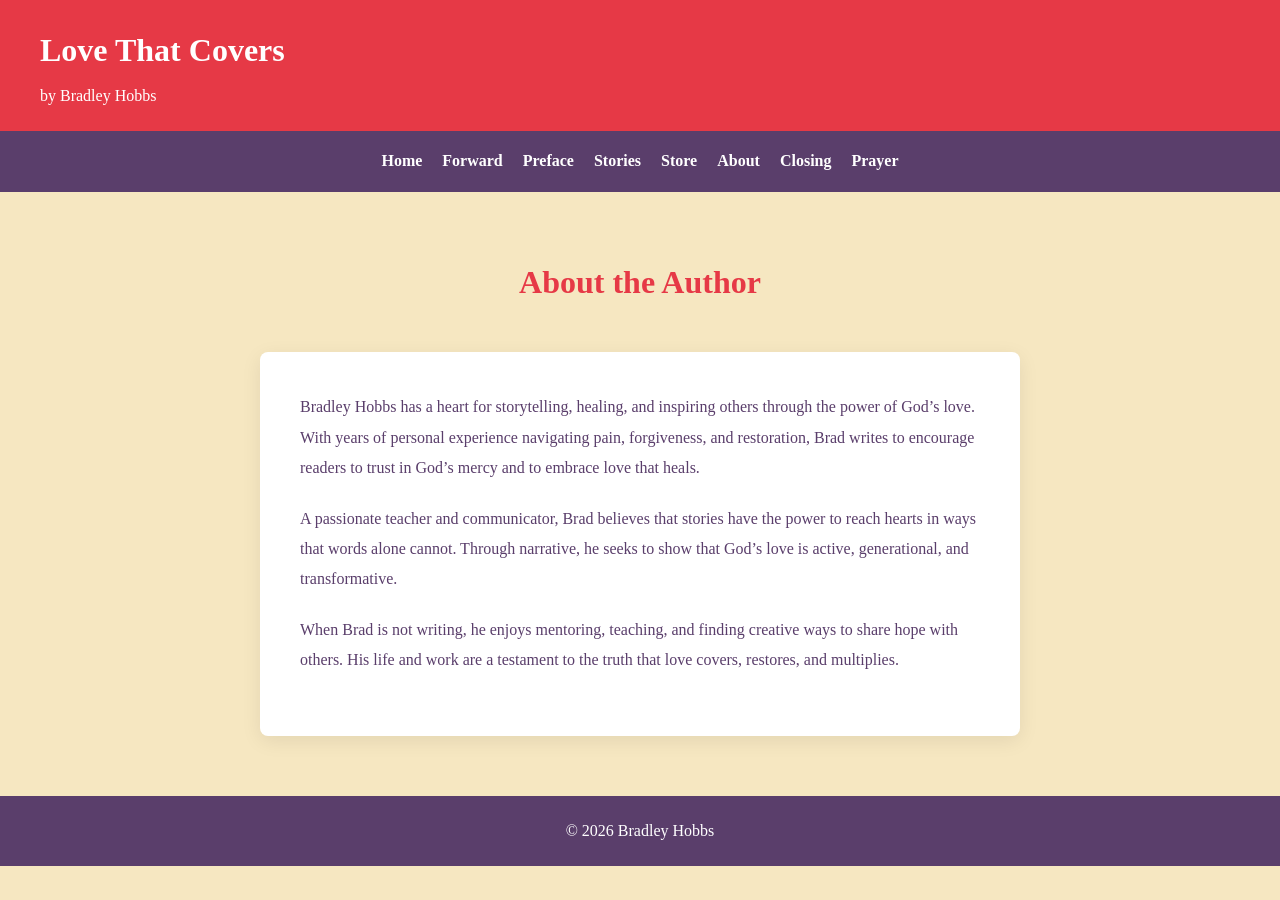
==== about.html @ a42f608d "Update about.html" ====
<!DOCTYPE html>
<html lang="en">
<head>
<meta charset="UTF-8">
<meta name="viewport" content="width=device-width, initial-scale=1.0">

<title>About the Author | Love That Covers</title>

<style>

:root {
  --cream: #f6e7c1;
  --red: #e63946;
  --purple: #5a3e6b;
  --yellow: #f4c542;
  --green: #6a994e;
}

/* RESET */
* {
  margin: 0;
  padding: 0;
  box-sizing: border-box;
}

/* BODY */
body {
  font-family: Georgia, serif;
  background: var(--cream);
  color: var(--purple);
  line-height: 1.9;
}

/* HEADER */
.site-header {
  background: var(--red);
  color: white;
  padding: 20px 40px;
  display: flex;
  justify-content: space-between;
  align-items: center;
}

/* MENU ICON */
.menu-toggle {
  font-size: 28px;
  cursor: pointer;
  display: none;
}

/* NAV */
.site-nav {
  background: var(--purple);
  display: flex;
  justify-content: center;
  gap: 20px;
  padding: 15px;
}

.site-nav a {
  color: white;
  text-decoration: none;
  font-weight: bold;
}

.site-nav a:hover {
  color: var(--yellow);
}

/* CONTENT */
.container {
  max-width: 800px;
  margin: 60px auto;
  padding: 0 20px;
}

.page-title {
  text-align: center;
  margin-bottom: 40px;
  color: var(--red);
  font-size: 2rem;
}

/* CARD */
.card {
  background: white;
  padding: 40px;
  border-radius: 8px;
  box-shadow: 0 5px 20px rgba(0,0,0,0.08);
}

.card p {
  margin-bottom: 20px;
}

/* FOOTER */
footer {
  background: var(--purple);
  color: white;
  text-align: center;
  padding: 20px;
  margin-top: 60px;
}

/* MOBILE NAV */
@media (max-width: 768px) {

  .menu-toggle {
    display: block;
  }

  .site-nav {
    position: fixed;
    top: 0;
    right: -260px;
    width: 260px;
    height: 100%;
    flex-direction: column;
    background: var(--purple);
    padding-top: 80px;
    transition: right 0.3s ease;
    z-index: 1000;
  }

  .site-nav a {
    padding: 15px 20px;
    border-bottom: 1px solid rgba(255,255,255,0.2);
  }

  .site-nav.active {
    right: 0;
  }
}

</style>
</head>

<body>

<header class="site-header">
  <div>
    <h1>Love That Covers</h1>
    <p>by Bradley Hobbs</p>
  </div>

  <div class="menu-toggle" onclick="toggleMenu()">☰</div>
</header>

<nav class="site-nav" id="mobileNav">
  <a href="index.html">Home</a>
  <a href="forward.html">Forward</a>
  <a href="preface.html">Preface</a>
  <a href="stories.html">Stories</a>
  <a href="store.html">Store</a>
  <a href="about.html">About</a>
  <a href="closing.html">Closing</a>
  <a href="prayer.html">Prayer</a>
</nav>

<div class="container">

  <h2 class="page-title">About the Author</h2>

  <div class="card">

    <p>
      Bradley Hobbs has a heart for storytelling, healing, and inspiring others through the power of God’s love. With years of personal experience navigating pain, forgiveness, and restoration, Brad writes to encourage readers to trust in God’s mercy and to embrace love that heals.
    </p>

    <p>
      A passionate teacher and communicator, Brad believes that stories have the power to reach hearts in ways that words alone cannot. Through narrative, he seeks to show that God’s love is active, generational, and transformative.
    </p>

    <p>
      When Brad is not writing, he enjoys mentoring, teaching, and finding creative ways to share hope with others. His life and work are a testament to the truth that love covers, restores, and multiplies.
    </p>

  </div>

</div>

<footer>
  <p>© 2026 Bradley Hobbs</p>
</footer>

<script>
function toggleMenu() {
  document.getElementById("mobileNav").classList.toggle("active");
}
</script>

</body>
</html>
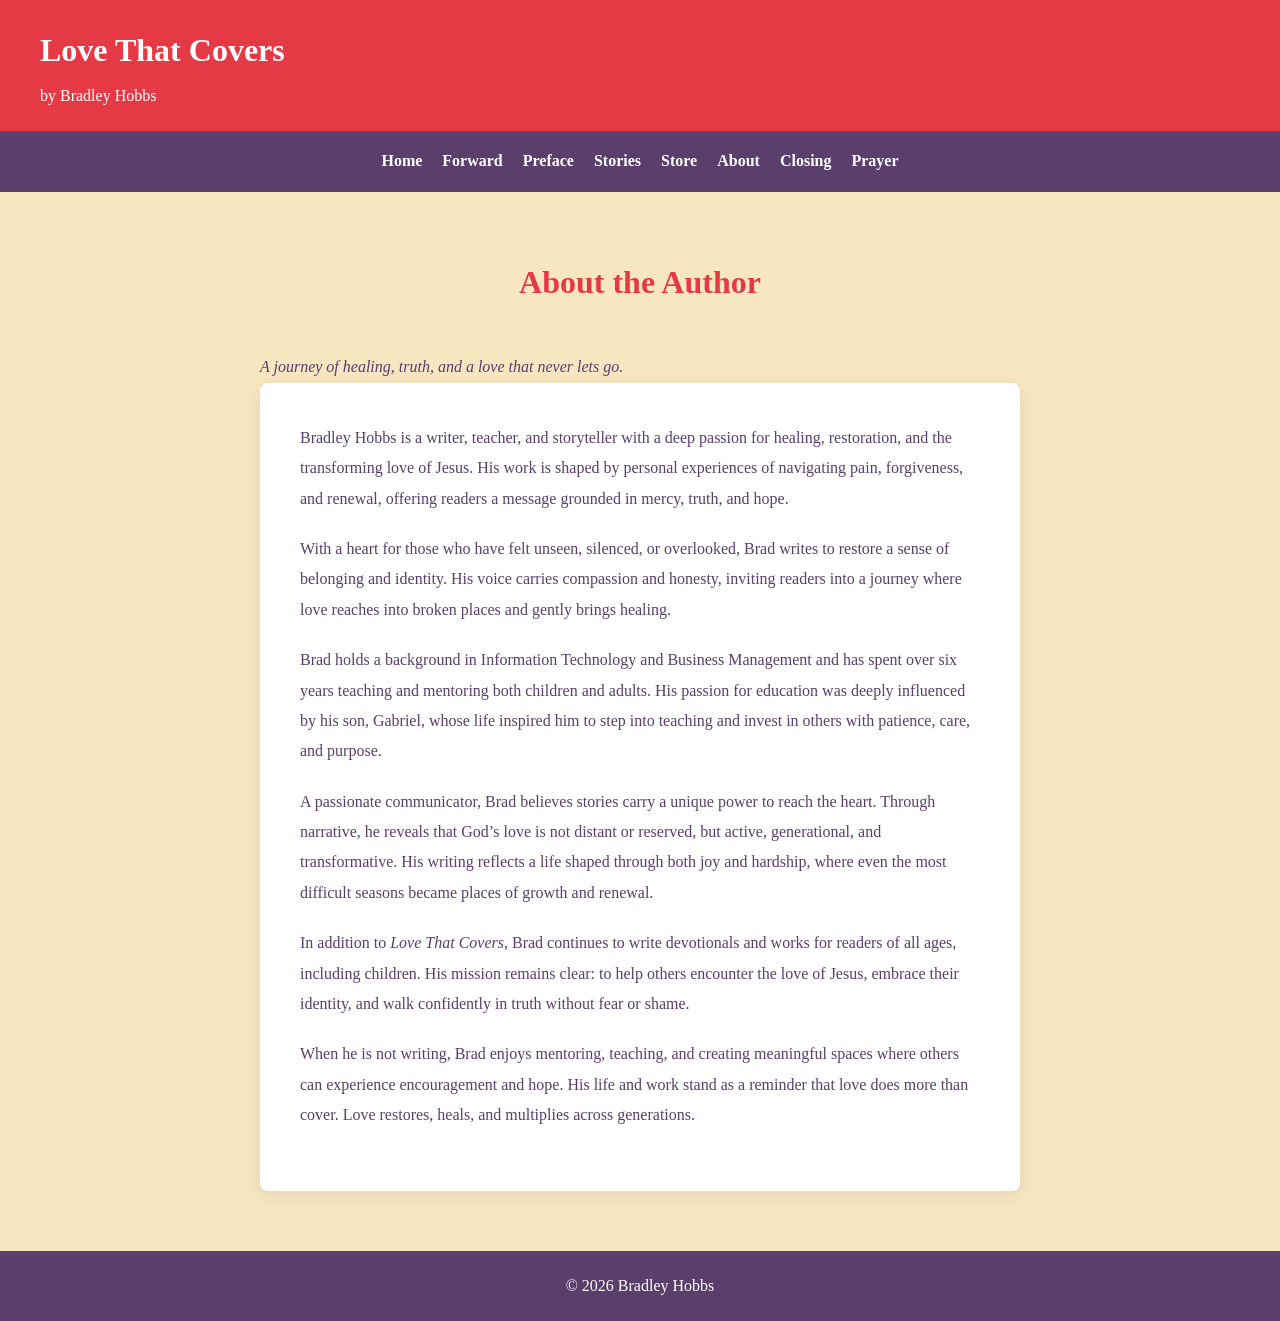
==== commit 1fc82a6e: "Update about.html" ====
--- a/about.html
+++ b/about.html
@@ -160,20 +160,36 @@
 <div class="container">
 
   <h2 class="page-title">About the Author</h2>
+  
+  <p style="font-style: italic; color: var(--text-muted);">
+A journey of healing, truth, and a love that never lets go.
+</p>
 
   <div class="card">
 
-    <p>
-      Bradley Hobbs has a heart for storytelling, healing, and inspiring others through the power of God’s love. With years of personal experience navigating pain, forgiveness, and restoration, Brad writes to encourage readers to trust in God’s mercy and to embrace love that heals.
-    </p>
-
-    <p>
-      A passionate teacher and communicator, Brad believes that stories have the power to reach hearts in ways that words alone cannot. Through narrative, he seeks to show that God’s love is active, generational, and transformative.
-    </p>
-
-    <p>
-      When Brad is not writing, he enjoys mentoring, teaching, and finding creative ways to share hope with others. His life and work are a testament to the truth that love covers, restores, and multiplies.
-    </p>
+  <p>
+  Bradley Hobbs is a writer, teacher, and storyteller with a deep passion for healing, restoration, and the transforming love of Jesus. His work is shaped by personal experiences of navigating pain, forgiveness, and renewal, offering readers a message grounded in mercy, truth, and hope.
+</p>
+
+<p>
+  With a heart for those who have felt unseen, silenced, or overlooked, Brad writes to restore a sense of belonging and identity. His voice carries compassion and honesty, inviting readers into a journey where love reaches into broken places and gently brings healing.
+</p>
+
+<p>
+  Brad holds a background in Information Technology and Business Management and has spent over six years teaching and mentoring both children and adults. His passion for education was deeply influenced by his son, Gabriel, whose life inspired him to step into teaching and invest in others with patience, care, and purpose.
+</p>
+
+<p>
+  A passionate communicator, Brad believes stories carry a unique power to reach the heart. Through narrative, he reveals that God’s love is not distant or reserved, but active, generational, and transformative. His writing reflects a life shaped through both joy and hardship, where even the most difficult seasons became places of growth and renewal.
+</p>
+
+<p>
+  In addition to <em>Love That Covers</em>, Brad continues to write devotionals and works for readers of all ages, including children. His mission remains clear: to help others encounter the love of Jesus, embrace their identity, and walk confidently in truth without fear or shame.
+</p>
+
+<p>
+  When he is not writing, Brad enjoys mentoring, teaching, and creating meaningful spaces where others can experience encouragement and hope. His life and work stand as a reminder that love does more than cover. Love restores, heals, and multiplies across generations.
+</p>
 
   </div>
 
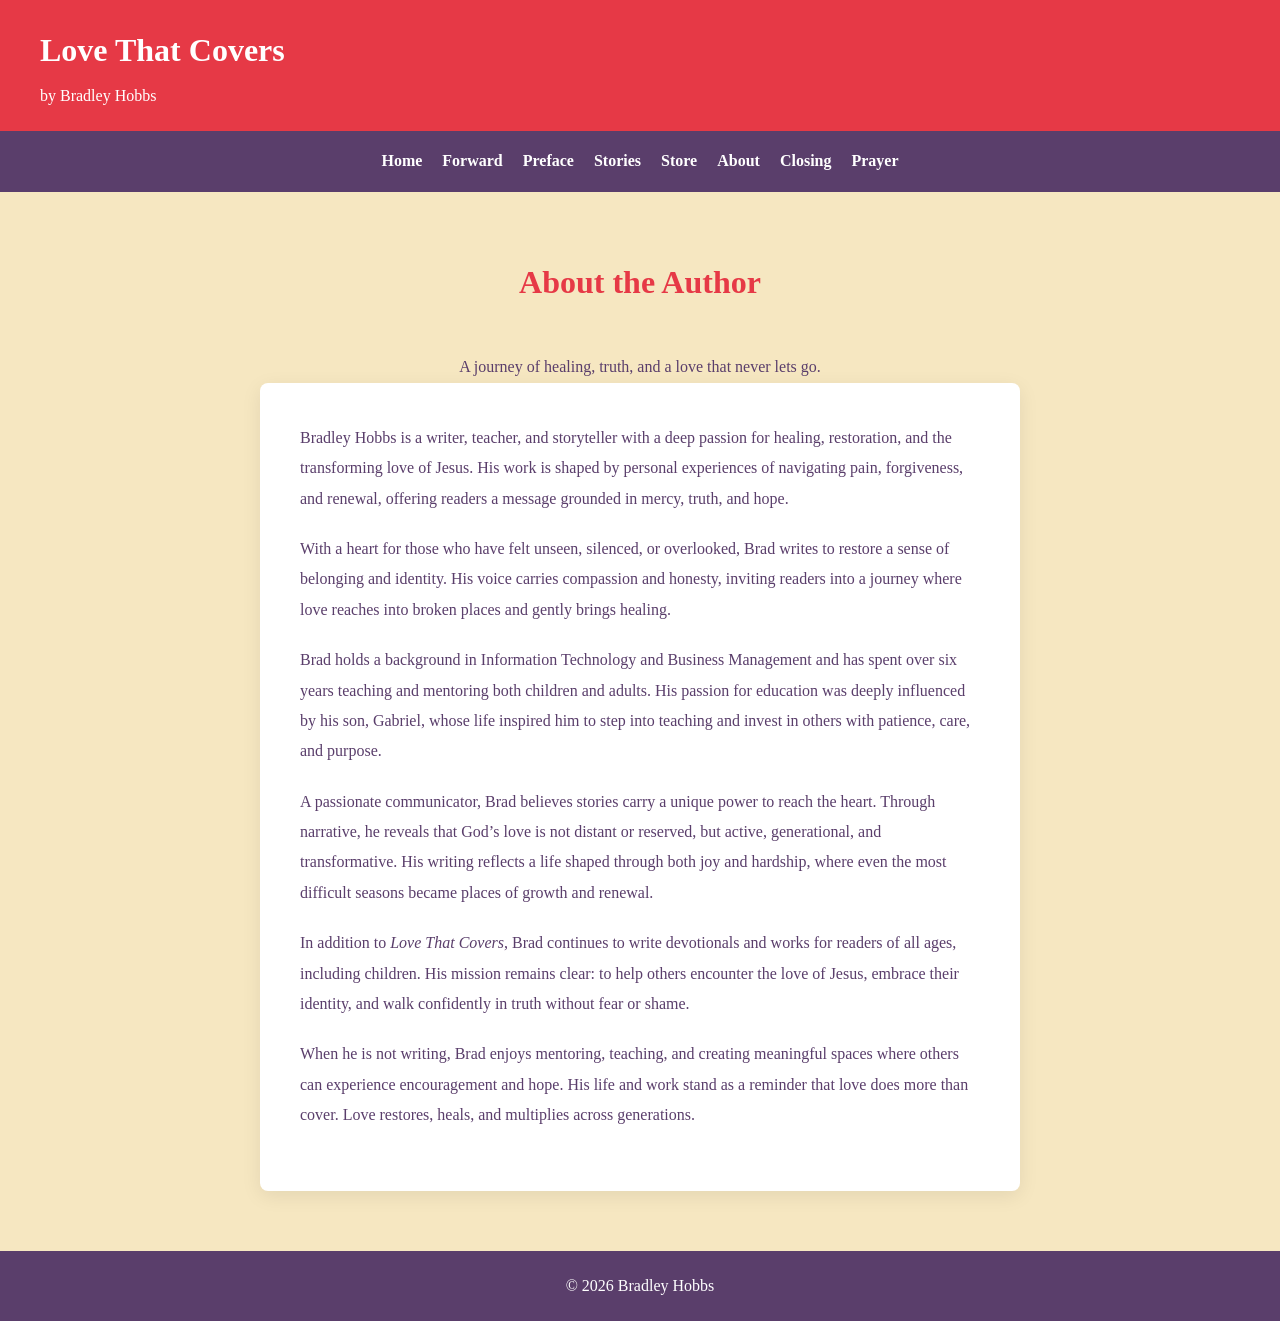
==== commit 02e9388e: "Update about.html" ====
--- a/about.html
+++ b/about.html
@@ -162,8 +162,8 @@
   <h2 class="page-title">About the Author</h2>
   
   <p style="font-style: italic; color: var(--text-muted);">
-A journey of healing, truth, and a love that never lets go.
-</p>
+<center>A journey of healing, truth, and a love that never lets go.
+</p></center>
 
   <div class="card">
 
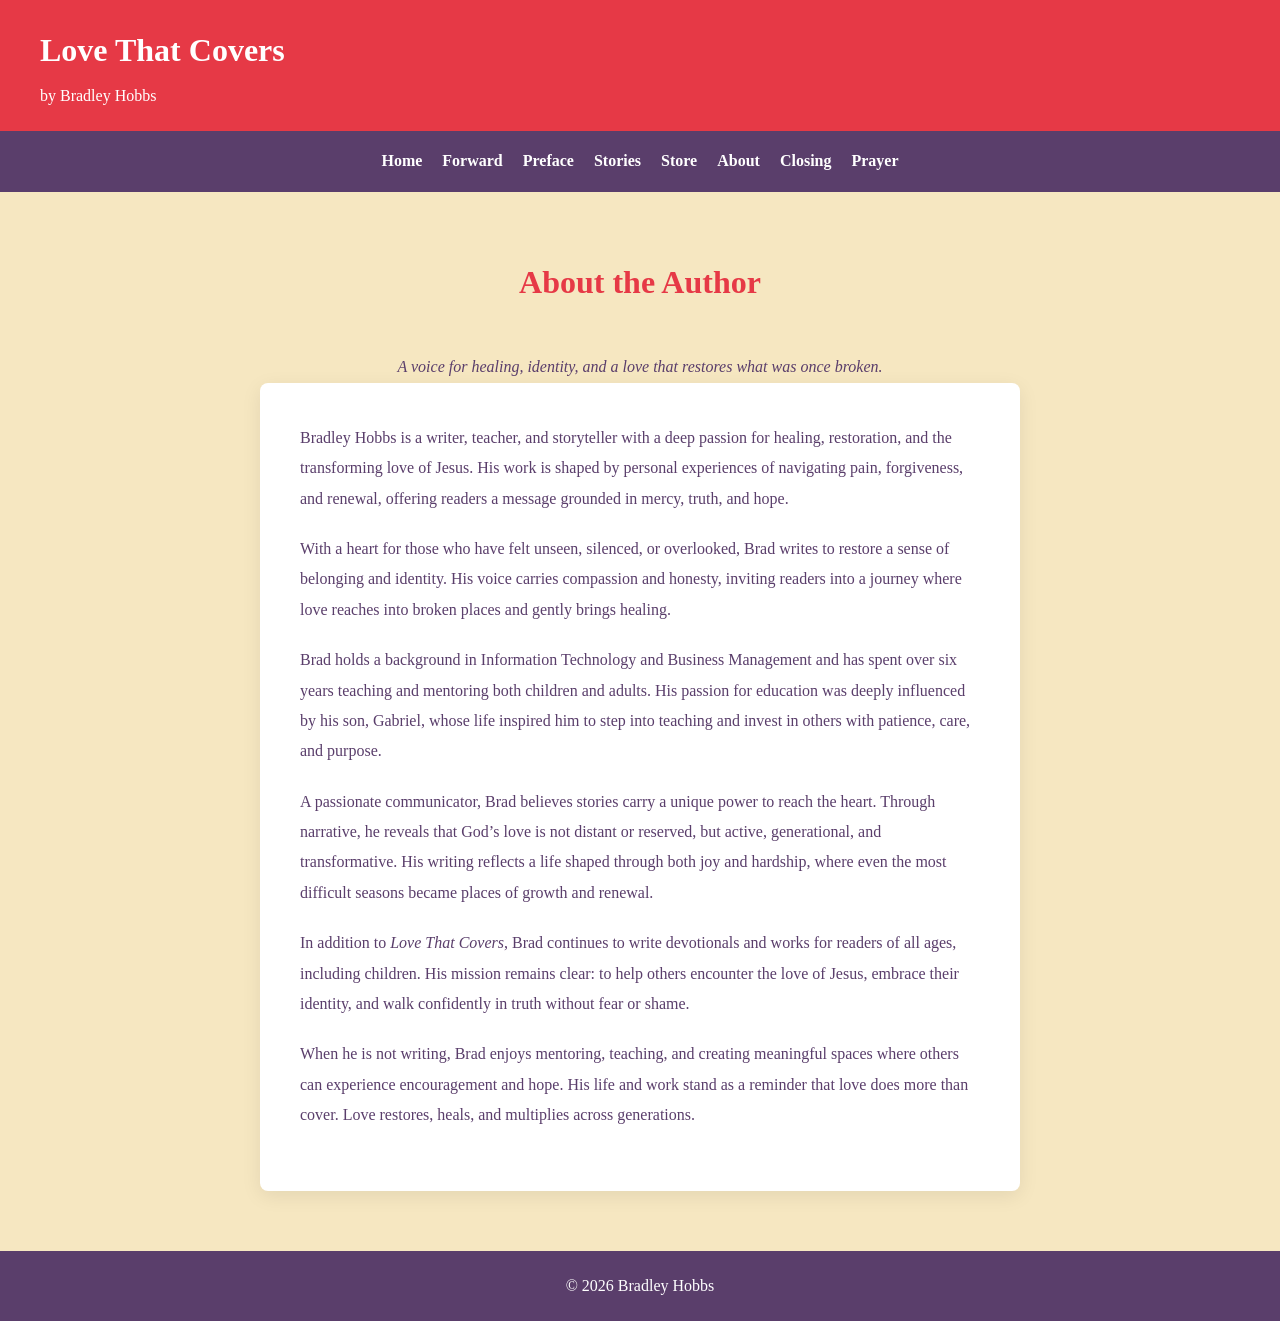
==== commit 2811b115: "Update about.html" ====
--- a/about.html
+++ b/about.html
@@ -161,8 +161,8 @@
 
   <h2 class="page-title">About the Author</h2>
   
-  <p style="font-style: italic; color: var(--text-muted);">
-<center>A journey of healing, truth, and a love that never lets go.
+<center><p style="font-style: italic; color: var(--text-muted);">
+A voice for healing, identity, and a love that restores what was once broken.
 </p></center>
 
   <div class="card">
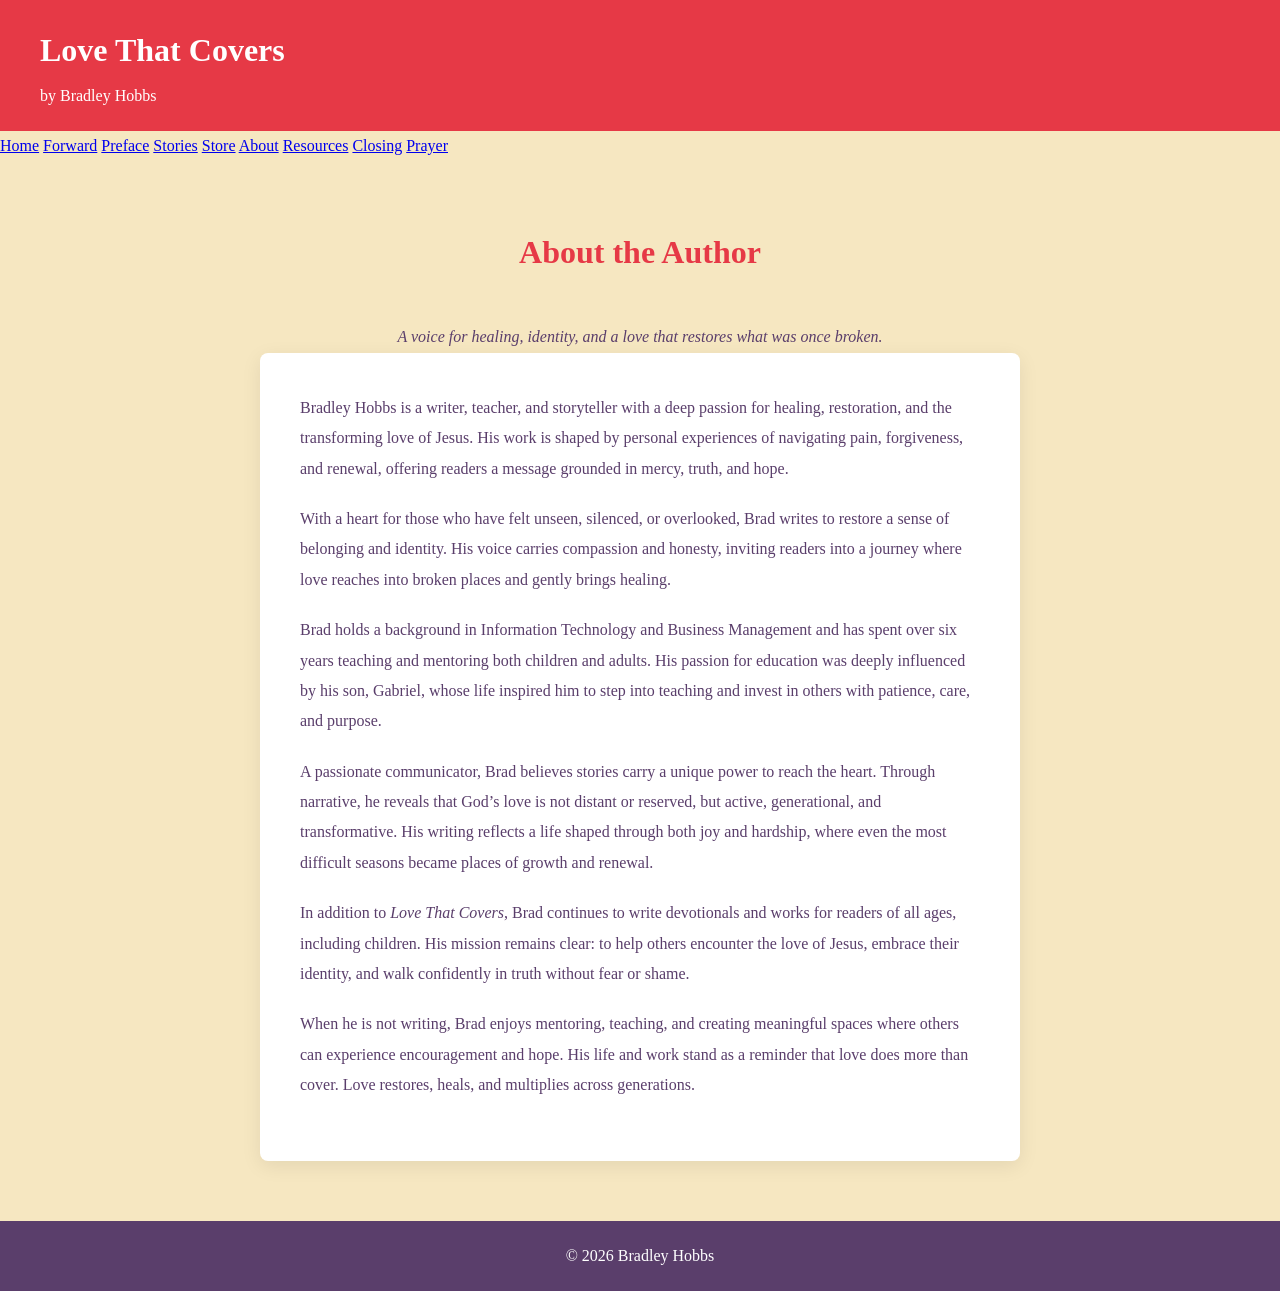
==== commit e2487cf5: "Update about.html" ====
--- a/about.html
+++ b/about.html
@@ -146,13 +146,14 @@
   <div class="menu-toggle" onclick="toggleMenu()">☰</div>
 </header>
 
-<nav class="site-nav" id="mobileNav">
+<nav id="mobileNav">
   <a href="index.html">Home</a>
   <a href="forward.html">Forward</a>
   <a href="preface.html">Preface</a>
   <a href="stories.html">Stories</a>
   <a href="store.html">Store</a>
   <a href="about.html">About</a>
+  <a href="resources.html">Resources</a> <!-- NEW -->
   <a href="closing.html">Closing</a>
   <a href="prayer.html">Prayer</a>
 </nav>
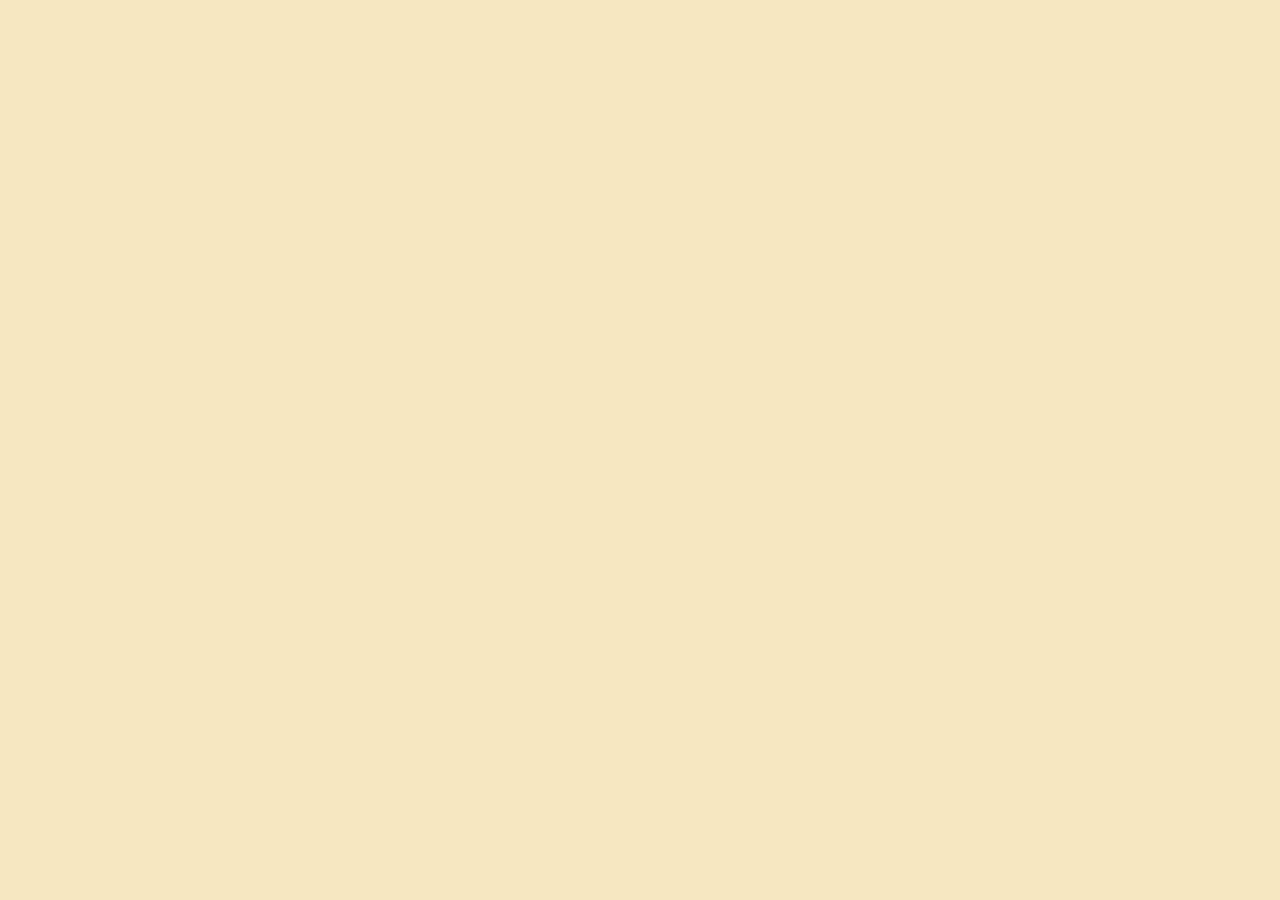
==== commit 2000255b: "Update about.html" ====
--- a/about.html
+++ b/about.html
@@ -32,7 +32,7 @@
 }
 
 /* HEADER */
-.site-header {
+header {
   background: var(--red);
   color: white;
   padding: 20px 40px;
@@ -48,58 +48,23 @@
   display: none;
 }
 
-/* NAV */
-.site-nav {
+/* NAV DESKTOP */
+nav {
   background: var(--purple);
   display: flex;
   justify-content: center;
-  gap: 20px;
+  gap: 30px;
   padding: 15px;
 }
 
-.site-nav a {
+nav a {
   color: white;
   text-decoration: none;
   font-weight: bold;
 }
 
-.site-nav a:hover {
+nav a:hover {
   color: var(--yellow);
-}
-
-/* CONTENT */
-.container {
-  max-width: 800px;
-  margin: 60px auto;
-  padding: 0 20px;
-}
-
-.page-title {
-  text-align: center;
-  margin-bottom: 40px;
-  color: var(--red);
-  font-size: 2rem;
-}
-
-/* CARD */
-.card {
-  background: white;
-  padding: 40px;
-  border-radius: 8px;
-  box-shadow: 0 5px 20px rgba(0,0,0,0.08);
-}
-
-.card p {
-  margin-bottom: 20px;
-}
-
-/* FOOTER */
-footer {
-  background: var(--purple);
-  color: white;
-  text-align: center;
-  padding: 20px;
-  margin-top: 60px;
 }
 
 /* MOBILE NAV */
@@ -109,7 +74,7 @@
     display: block;
   }
 
-  .site-nav {
+  nav {
     position: fixed;
     top: 0;
     right: -260px;
@@ -122,17 +87,52 @@
     z-index: 1000;
   }
 
-  .site-nav a {
+  nav a {
     padding: 15px 20px;
     border-bottom: 1px solid rgba(255,255,255,0.2);
   }
 
-  .site-nav.active {
+  nav.active {
     right: 0;
   }
 }
 
-</style>
+/* CONTENT */
+.container {
+  max-width: 800px;
+  margin: 60px auto;
+  padding: 0 20px;
+}
+
+.page-title {
+  text-align: center;
+  margin-bottom: 40px;
+  color: var(--red);
+  font-size: 2rem;
+}
+
+/* CARD */
+.card {
+  background: white;
+  padding: 40px;
+  border-radius: 8px;
+  box-shadow: 0 5px 20px rgba(0,0,0,0.08);
+}
+
+.card p {
+  margin-bottom: 20px;
+}
+
+/* FOOTER */
+footer {
+  background: var(--purple);
+  color: white;
+  text-align: center;
+  padding: 20px;
+  margin-top: 60px;
+}
+
+
 </head>
 
 <body>
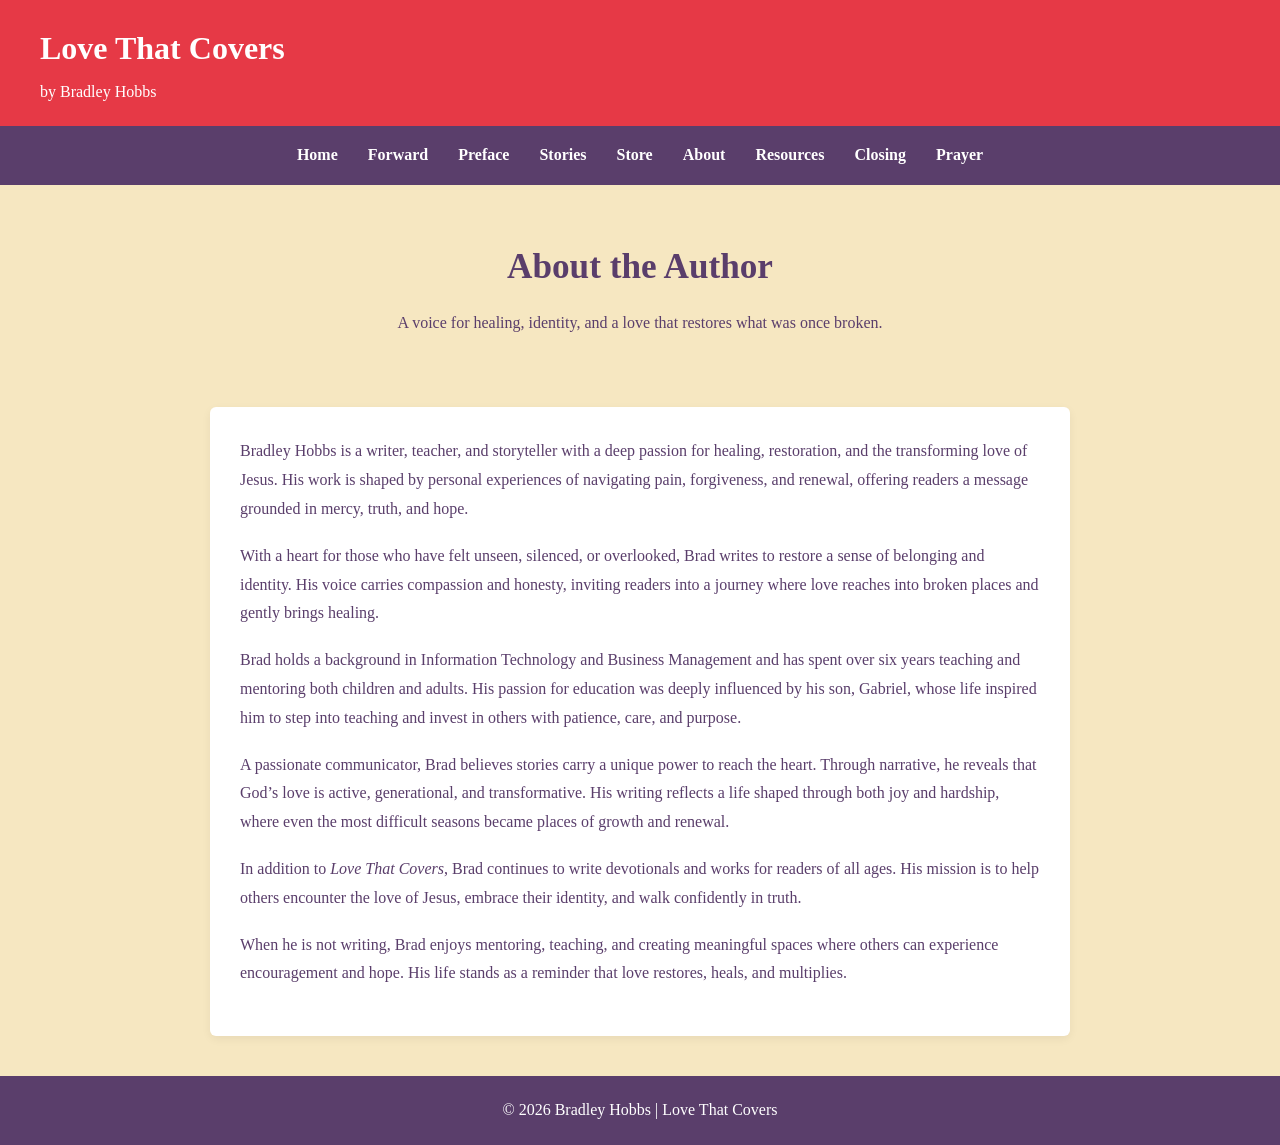
==== commit 37a10211: "Update about.html" ====
--- a/about.html
+++ b/about.html
@@ -8,27 +8,27 @@
 
 <style>
 
+/* SAME STYLE SYSTEM */
 :root {
   --cream: #f6e7c1;
   --red: #e63946;
   --purple: #5a3e6b;
   --yellow: #f4c542;
+  --blue: #4a90a4;
   --green: #6a994e;
 }
 
-/* RESET */
 * {
   margin: 0;
   padding: 0;
   box-sizing: border-box;
 }
 
-/* BODY */
 body {
   font-family: Georgia, serif;
   background: var(--cream);
   color: var(--purple);
-  line-height: 1.9;
+  line-height: 1.8;
 }
 
 /* HEADER */
@@ -41,14 +41,13 @@
   align-items: center;
 }
 
-/* MENU ICON */
 .menu-toggle {
   font-size: 28px;
   cursor: pointer;
   display: none;
 }
 
-/* NAV DESKTOP */
+/* NAV */
 nav {
   background: var(--purple);
   display: flex;
@@ -67,9 +66,52 @@
   color: var(--yellow);
 }
 
-/* MOBILE NAV */
+/* HERO */
+.hero {
+  text-align: center;
+  padding: 50px 20px 20px;
+}
+
+.hero h1 {
+  font-size: 2.2rem;
+}
+
+.hero p {
+  max-width: 600px;
+  margin: 10px auto;
+}
+
+/* CONTENT GRID STYLE MATCH */
+.card-grid {
+  max-width: 900px;
+  margin: 40px auto;
+  padding: 0 20px;
+}
+
+/* CARD */
+.resource-card {
+  background: white;
+  padding: 30px;
+  border-radius: 6px;
+  color: var(--purple);
+  box-shadow: 0 3px 10px rgba(0,0,0,0.06);
+}
+
+.resource-card p {
+  margin-bottom: 18px;
+}
+
+/* FOOTER */
+footer {
+  background: var(--purple);
+  color: white;
+  text-align: center;
+  padding: 20px;
+  margin-top: 40px;
+}
+
+/* MOBILE */
 @media (max-width: 768px) {
-
   .menu-toggle {
     display: block;
   }
@@ -84,12 +126,6 @@
     background: var(--purple);
     padding-top: 80px;
     transition: right 0.3s ease;
-    z-index: 1000;
-  }
-
-  nav a {
-    padding: 15px 20px;
-    border-bottom: 1px solid rgba(255,255,255,0.2);
   }
 
   nav.active {
@@ -97,47 +133,12 @@
   }
 }
 
-/* CONTENT */
-.container {
-  max-width: 800px;
-  margin: 60px auto;
-  padding: 0 20px;
-}
-
-.page-title {
-  text-align: center;
-  margin-bottom: 40px;
-  color: var(--red);
-  font-size: 2rem;
-}
-
-/* CARD */
-.card {
-  background: white;
-  padding: 40px;
-  border-radius: 8px;
-  box-shadow: 0 5px 20px rgba(0,0,0,0.08);
-}
-
-.card p {
-  margin-bottom: 20px;
-}
-
-/* FOOTER */
-footer {
-  background: var(--purple);
-  color: white;
-  text-align: center;
-  padding: 20px;
-  margin-top: 60px;
-}
-
-
+</style>
 </head>
 
 <body>
 
-<header class="site-header">
+<header>
   <div>
     <h1>Love That Covers</h1>
     <p>by Bradley Hobbs</p>
@@ -153,51 +154,54 @@
   <a href="stories.html">Stories</a>
   <a href="store.html">Store</a>
   <a href="about.html">About</a>
-  <a href="resources.html">Resources</a> <!-- NEW -->
+  <a href="resources.html">Resources</a>
   <a href="closing.html">Closing</a>
   <a href="prayer.html">Prayer</a>
 </nav>
 
-<div class="container">
-
-  <h2 class="page-title">About the Author</h2>
-  
-<center><p style="font-style: italic; color: var(--text-muted);">
-A voice for healing, identity, and a love that restores what was once broken.
-</p></center>
-
-  <div class="card">
-
+<!-- HERO -->
+<section class="hero">
+  <h1>About the Author</h1>
   <p>
-  Bradley Hobbs is a writer, teacher, and storyteller with a deep passion for healing, restoration, and the transforming love of Jesus. His work is shaped by personal experiences of navigating pain, forgiveness, and renewal, offering readers a message grounded in mercy, truth, and hope.
-</p>
-
-<p>
-  With a heart for those who have felt unseen, silenced, or overlooked, Brad writes to restore a sense of belonging and identity. His voice carries compassion and honesty, inviting readers into a journey where love reaches into broken places and gently brings healing.
-</p>
-
-<p>
-  Brad holds a background in Information Technology and Business Management and has spent over six years teaching and mentoring both children and adults. His passion for education was deeply influenced by his son, Gabriel, whose life inspired him to step into teaching and invest in others with patience, care, and purpose.
-</p>
-
-<p>
-  A passionate communicator, Brad believes stories carry a unique power to reach the heart. Through narrative, he reveals that God’s love is not distant or reserved, but active, generational, and transformative. His writing reflects a life shaped through both joy and hardship, where even the most difficult seasons became places of growth and renewal.
-</p>
-
-<p>
-  In addition to <em>Love That Covers</em>, Brad continues to write devotionals and works for readers of all ages, including children. His mission remains clear: to help others encounter the love of Jesus, embrace their identity, and walk confidently in truth without fear or shame.
-</p>
-
-<p>
-  When he is not writing, Brad enjoys mentoring, teaching, and creating meaningful spaces where others can experience encouragement and hope. His life and work stand as a reminder that love does more than cover. Love restores, heals, and multiplies across generations.
-</p>
+    A voice for healing, identity, and a love that restores what was once broken.
+  </p>
+</section>
+
+<!-- CONTENT -->
+<section class="card-grid">
+
+  <div class="resource-card">
+
+    <p>
+      Bradley Hobbs is a writer, teacher, and storyteller with a deep passion for healing, restoration, and the transforming love of Jesus. His work is shaped by personal experiences of navigating pain, forgiveness, and renewal, offering readers a message grounded in mercy, truth, and hope.
+    </p>
+
+    <p>
+      With a heart for those who have felt unseen, silenced, or overlooked, Brad writes to restore a sense of belonging and identity. His voice carries compassion and honesty, inviting readers into a journey where love reaches into broken places and gently brings healing.
+    </p>
+
+    <p>
+      Brad holds a background in Information Technology and Business Management and has spent over six years teaching and mentoring both children and adults. His passion for education was deeply influenced by his son, Gabriel, whose life inspired him to step into teaching and invest in others with patience, care, and purpose.
+    </p>
+
+    <p>
+      A passionate communicator, Brad believes stories carry a unique power to reach the heart. Through narrative, he reveals that God’s love is active, generational, and transformative. His writing reflects a life shaped through both joy and hardship, where even the most difficult seasons became places of growth and renewal.
+    </p>
+
+    <p>
+      In addition to <em>Love That Covers</em>, Brad continues to write devotionals and works for readers of all ages. His mission is to help others encounter the love of Jesus, embrace their identity, and walk confidently in truth.
+    </p>
+
+    <p>
+      When he is not writing, Brad enjoys mentoring, teaching, and creating meaningful spaces where others can experience encouragement and hope. His life stands as a reminder that love restores, heals, and multiplies.
+    </p>
 
   </div>
 
-</div>
+</section>
 
 <footer>
-  <p>© 2026 Bradley Hobbs</p>
+  <p>© 2026 Bradley Hobbs | Love That Covers</p>
 </footer>
 
 <script>
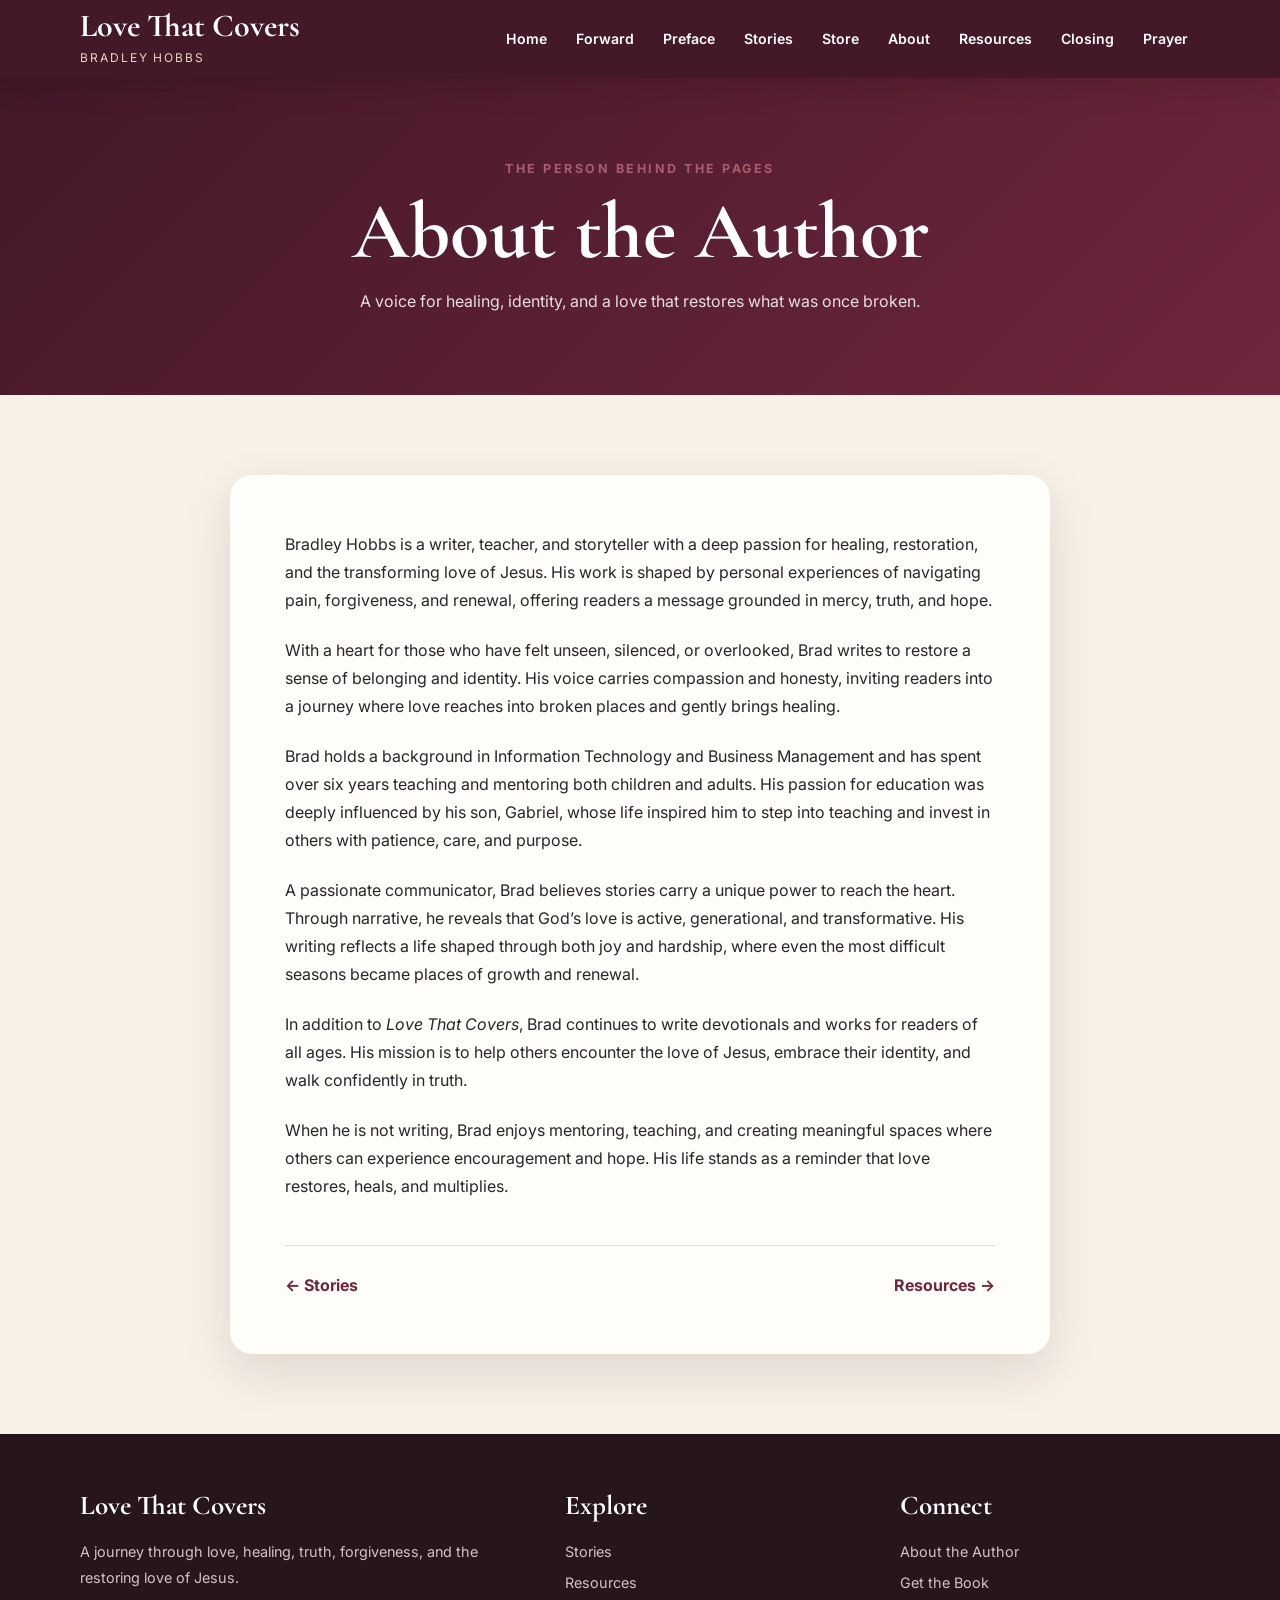
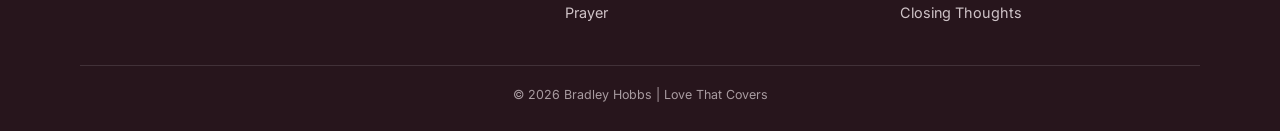
==== commit 9893167c: "Revamp About the Author page to match Love That Covers site design" ====
--- a/about.html
+++ b/about.html
@@ -3,212 +3,36 @@
 <head>
 <meta charset="UTF-8">
 <meta name="viewport" content="width=device-width, initial-scale=1.0">
-
 <title>About the Author | Love That Covers</title>
-
-<style>
-
-/* SAME STYLE SYSTEM */
-:root {
-  --cream: #f6e7c1;
-  --red: #e63946;
-  --purple: #5a3e6b;
-  --yellow: #f4c542;
-  --blue: #4a90a4;
-  --green: #6a994e;
-}
-
-* {
-  margin: 0;
-  padding: 0;
-  box-sizing: border-box;
-}
-
-body {
-  font-family: Georgia, serif;
-  background: var(--cream);
-  color: var(--purple);
-  line-height: 1.8;
-}
-
-/* HEADER */
-header {
-  background: var(--red);
-  color: white;
-  padding: 20px 40px;
-  display: flex;
-  justify-content: space-between;
-  align-items: center;
-}
-
-.menu-toggle {
-  font-size: 28px;
-  cursor: pointer;
-  display: none;
-}
-
-/* NAV */
-nav {
-  background: var(--purple);
-  display: flex;
-  justify-content: center;
-  gap: 30px;
-  padding: 15px;
-}
-
-nav a {
-  color: white;
-  text-decoration: none;
-  font-weight: bold;
-}
-
-nav a:hover {
-  color: var(--yellow);
-}
-
-/* HERO */
-.hero {
-  text-align: center;
-  padding: 50px 20px 20px;
-}
-
-.hero h1 {
-  font-size: 2.2rem;
-}
-
-.hero p {
-  max-width: 600px;
-  margin: 10px auto;
-}
-
-/* CONTENT GRID STYLE MATCH */
-.card-grid {
-  max-width: 900px;
-  margin: 40px auto;
-  padding: 0 20px;
-}
-
-/* CARD */
-.resource-card {
-  background: white;
-  padding: 30px;
-  border-radius: 6px;
-  color: var(--purple);
-  box-shadow: 0 3px 10px rgba(0,0,0,0.06);
-}
-
-.resource-card p {
-  margin-bottom: 18px;
-}
-
-/* FOOTER */
-footer {
-  background: var(--purple);
-  color: white;
-  text-align: center;
-  padding: 20px;
-  margin-top: 40px;
-}
-
-/* MOBILE */
-@media (max-width: 768px) {
-  .menu-toggle {
-    display: block;
-  }
-
-  nav {
-    position: fixed;
-    top: 0;
-    right: -260px;
-    width: 260px;
-    height: 100%;
-    flex-direction: column;
-    background: var(--purple);
-    padding-top: 80px;
-    transition: right 0.3s ease;
-  }
-
-  nav.active {
-    right: 0;
-  }
-}
-
-</style>
+<meta name="description" content="About Bradley Hobbs, author of Love That Covers.">
+<link rel="stylesheet" href="styles.css">
 </head>
-
 <body>
-
-<header>
-  <div>
-    <h1>Love That Covers</h1>
-    <p>by Bradley Hobbs</p>
-  </div>
-
-  <div class="menu-toggle" onclick="toggleMenu()">☰</div>
+<header class="site-header">
+<div class="container header-inner">
+<a class="brand" href="index.html"><span class="brand-title">Love That Covers</span><span class="brand-author">Bradley Hobbs</span></a>
+<button class="menu-toggle" type="button" aria-label="Open navigation" aria-expanded="false" onclick="toggleMenu()">☰</button>
+<nav class="site-nav" id="siteNav" aria-label="Main navigation">
+<a href="index.html">Home</a><a href="forward.html">Forward</a><a href="preface.html">Preface</a><a href="stories.html">Stories</a><a href="store.html">Store</a><a href="about.html">About</a><a href="resources.html">Resources</a><a href="closing.html">Closing</a><a href="prayer.html">Prayer</a>
+</nav>
+</div>
 </header>
-
-<nav id="mobileNav">
-  <a href="index.html">Home</a>
-  <a href="forward.html">Forward</a>
-  <a href="preface.html">Preface</a>
-  <a href="stories.html">Stories</a>
-  <a href="store.html">Store</a>
-  <a href="about.html">About</a>
-  <a href="resources.html">Resources</a>
-  <a href="closing.html">Closing</a>
-  <a href="prayer.html">Prayer</a>
-</nav>
-
-<!-- HERO -->
-<section class="hero">
-  <h1>About the Author</h1>
-  <p>
-    A voice for healing, identity, and a love that restores what was once broken.
-  </p>
-</section>
-
-<!-- CONTENT -->
-<section class="card-grid">
-
-  <div class="resource-card">
-
-    <p>
-      Bradley Hobbs is a writer, teacher, and storyteller with a deep passion for healing, restoration, and the transforming love of Jesus. His work is shaped by personal experiences of navigating pain, forgiveness, and renewal, offering readers a message grounded in mercy, truth, and hope.
-    </p>
-
-    <p>
-      With a heart for those who have felt unseen, silenced, or overlooked, Brad writes to restore a sense of belonging and identity. His voice carries compassion and honesty, inviting readers into a journey where love reaches into broken places and gently brings healing.
-    </p>
-
-    <p>
-      Brad holds a background in Information Technology and Business Management and has spent over six years teaching and mentoring both children and adults. His passion for education was deeply influenced by his son, Gabriel, whose life inspired him to step into teaching and invest in others with patience, care, and purpose.
-    </p>
-
-    <p>
-      A passionate communicator, Brad believes stories carry a unique power to reach the heart. Through narrative, he reveals that God’s love is active, generational, and transformative. His writing reflects a life shaped through both joy and hardship, where even the most difficult seasons became places of growth and renewal.
-    </p>
-
-    <p>
-      In addition to <em>Love That Covers</em>, Brad continues to write devotionals and works for readers of all ages. His mission is to help others encounter the love of Jesus, embrace their identity, and walk confidently in truth.
-    </p>
-
-    <p>
-      When he is not writing, Brad enjoys mentoring, teaching, and creating meaningful spaces where others can experience encouragement and hope. His life stands as a reminder that love restores, heals, and multiplies.
-    </p>
-
-  </div>
-
-</section>
-
-<footer>
-  <p>© 2026 Bradley Hobbs | Love That Covers</p>
-</footer>
-
+<main>
+<section class="page-hero"><div class="container"><div class="eyebrow">The person behind the pages</div><h1>About the Author</h1><p>A voice for healing, identity, and a love that restores what was once broken.</p></div></section>
+<section class="section"><div class="container"><article class="reading">
+<p>Bradley Hobbs is a writer, teacher, and storyteller with a deep passion for healing, restoration, and the transforming love of Jesus. His work is shaped by personal experiences of navigating pain, forgiveness, and renewal, offering readers a message grounded in mercy, truth, and hope.</p>
+<p>With a heart for those who have felt unseen, silenced, or overlooked, Brad writes to restore a sense of belonging and identity. His voice carries compassion and honesty, inviting readers into a journey where love reaches into broken places and gently brings healing.</p>
+<p>Brad holds a background in Information Technology and Business Management and has spent over six years teaching and mentoring both children and adults. His passion for education was deeply influenced by his son, Gabriel, whose life inspired him to step into teaching and invest in others with patience, care, and purpose.</p>
+<p>A passionate communicator, Brad believes stories carry a unique power to reach the heart. Through narrative, he reveals that God’s love is active, generational, and transformative. His writing reflects a life shaped through both joy and hardship, where even the most difficult seasons became places of growth and renewal.</p>
+<p>In addition to <em>Love That Covers</em>, Brad continues to write devotionals and works for readers of all ages. His mission is to help others encounter the love of Jesus, embrace their identity, and walk confidently in truth.</p>
+<p>When he is not writing, Brad enjoys mentoring, teaching, and creating meaningful spaces where others can experience encouragement and hope. His life stands as a reminder that love restores, heals, and multiplies.</p>
+<div class="chapter-nav"><a href="stories.html">← Stories</a><a href="resources.html">Resources →</a></div>
+</article></div></section>
+</main>
+<footer class="site-footer"><div class="container"><div class="footer-grid"><div><h3>Love That Covers</h3><p>A journey through love, healing, truth, forgiveness, and the restoring love of Jesus.</p></div><div><h3>Explore</h3><a href="stories.html">Stories</a><a href="resources.html">Resources</a><a href="prayer.html">Prayer</a></div><div><h3>Connect</h3><a href="about.html">About the Author</a><a href="store.html">Get the Book</a><a href="closing.html">Closing Thoughts</a></div></div><div class="footer-bottom">© 2026 Bradley Hobbs | Love That Covers</div></div></footer>
 <script>
-function toggleMenu() {
-  document.getElementById("mobileNav").classList.toggle("active");
-}
+function toggleMenu(){const nav=document.getElementById('siteNav');const button=document.querySelector('.menu-toggle');const open=nav.classList.toggle('open');button.setAttribute('aria-expanded',open?'true':'false');button.setAttribute('aria-label',open?'Close navigation':'Open navigation');}
+document.querySelectorAll('.site-nav a').forEach(link=>link.addEventListener('click',()=>{document.getElementById('siteNav').classList.remove('open');document.querySelector('.menu-toggle').setAttribute('aria-expanded','false');document.querySelector('.menu-toggle').setAttribute('aria-label','Open navigation');}));
 </script>
-
 </body>
-</html>+</html>
--- a/styles.css
+++ b/styles.css
@@ -0,0 +1,13 @@
+@import url('https://fonts.googleapis.com/css2?family=Cormorant+Garamond:wght@500;600;700&family=Inter:wght@400;500;600;700&display=swap');
+:root{--ivory:#f7f1e7;--paper:#fffdf9;--wine:#6f263d;--wine-dark:#431827;--rose:#a95c6f;--gold:#c8a45d;--ink:#29252a;--muted:#756b70;--line:#e5d8d0;--shadow:0 18px 50px rgba(67,24,39,.12);--radius:22px;--max:1120px}
+*{box-sizing:border-box;margin:0;padding:0}html{scroll-behavior:smooth}body{font-family:Inter,Arial,sans-serif;background:var(--ivory);color:var(--ink);line-height:1.75}img{max-width:100%;display:block}a{color:inherit}.container{width:min(100% - 40px,var(--max));margin:auto}
+.site-header{background:var(--wine-dark);color:#fff;position:sticky;top:0;z-index:1000;box-shadow:0 8px 30px rgba(0,0,0,.12)}.header-inner{min-height:78px;display:flex;align-items:center;justify-content:space-between;gap:25px}.brand{text-decoration:none;display:flex;flex-direction:column}.brand-title{font-family:'Cormorant Garamond',Georgia,serif;font-size:2rem;font-weight:700;line-height:1;color:#fff}.brand-author{font-size:.75rem;letter-spacing:.16em;text-transform:uppercase;color:#e7d7bc;margin-top:5px}.menu-toggle{display:none;border:1px solid rgba(255,255,255,.25);background:transparent;color:#fff;border-radius:10px;padding:9px 12px;font-size:1.2rem;cursor:pointer}.site-nav{display:flex;align-items:center;gap:5px}.site-nav a{color:#fff;text-decoration:none;padding:10px 12px;border-radius:9px;font-size:.88rem;font-weight:600}.site-nav a:hover,.site-nav a:focus-visible{background:rgba(255,255,255,.1);color:#f0d99d}
+.hero{background:var(--ivory);padding:42px 20px 46px;overflow:hidden}.hero-image{width:100%;max-width:1050px;height:auto;object-fit:contain;object-position:center;margin:0 auto;border-radius:18px;box-shadow:0 18px 50px rgba(67,24,39,.15)}
+.section{padding:80px 0}.section-soft{background:#efe4d8}.eyebrow{text-transform:uppercase;letter-spacing:.2em;font-size:.78rem;font-weight:700;color:var(--rose);margin-bottom:12px}.section-heading{text-align:center;max-width:720px;margin:0 auto 42px}.section-heading h2{font-family:'Cormorant Garamond',Georgia,serif;color:var(--wine-dark);font-size:clamp(2.3rem,5vw,4rem);line-height:1.05;margin-bottom:12px}.section-heading p{color:var(--muted)}
+.intro{display:grid;grid-template-columns:.75fr 1.25fr;gap:55px;align-items:center}.intro-card{background:var(--paper);padding:42px;border-radius:var(--radius);box-shadow:var(--shadow)}.intro-card h2{font-family:'Cormorant Garamond',Georgia,serif;font-size:2.5rem;color:var(--wine-dark);line-height:1.05;margin-bottom:18px}.intro-card p+p{margin-top:16px}.pullquote{border-left:3px solid var(--gold);padding:20px 0 20px 25px;font-family:'Cormorant Garamond',Georgia,serif;font-size:2rem;line-height:1.15;color:var(--wine);font-weight:600}.actions{display:flex;flex-wrap:wrap;gap:12px;margin-top:28px}.button{display:inline-flex;align-items:center;justify-content:center;text-decoration:none;border-radius:999px;padding:13px 24px;font-weight:700;transition:.25s;border:1px solid transparent}.button-primary{background:var(--gold);color:#241b16}.button-secondary{border-color:rgba(255,255,255,.45);color:#fff;background:rgba(255,255,255,.08)}.button-outline{border-color:var(--wine);color:var(--wine);background:transparent}.button:hover,.button:focus-visible{transform:translateY(-2px);box-shadow:0 8px 22px rgba(0,0,0,.16)}
+.book-image{display:flex;justify-content:center;align-items:center}.book-image img{width:auto;max-width:min(100%,360px);height:auto;max-height:620px;object-fit:contain;border-radius:8px;box-shadow:0 22px 45px rgba(67,24,39,.24);background:#fff;transition:transform .25s ease,box-shadow .25s ease}.book-image img:hover{transform:translateY(-4px);box-shadow:0 28px 55px rgba(67,24,39,.28)}
+.grid{display:grid;grid-template-columns:repeat(3,1fr);gap:20px}.card{background:var(--paper);border:1px solid var(--line);border-radius:18px;padding:28px;text-decoration:none;box-shadow:0 8px 25px rgba(67,24,39,.06);transition:.25s}.card:hover,.card:focus-visible{transform:translateY(-5px);box-shadow:var(--shadow);border-color:#d6b77a}.card-number{font-size:.72rem;text-transform:uppercase;letter-spacing:.18em;color:var(--rose);font-weight:700;margin-bottom:10px}.card h3{font-family:'Cormorant Garamond',Georgia,serif;color:var(--wine-dark);font-size:1.8rem;line-height:1.1;margin-bottom:8px}.card p{color:var(--muted);font-size:.94rem}
+.cta{background:linear-gradient(135deg,var(--wine-dark),var(--wine));color:#fff;border-radius:28px;padding:55px;display:flex;justify-content:space-between;align-items:center;gap:35px;box-shadow:var(--shadow)}.cta h2{font-family:'Cormorant Garamond',Georgia,serif;font-size:clamp(2.3rem,5vw,3.8rem);line-height:1;margin-bottom:10px}.cta p{color:#f1e3df;max-width:650px}.site-footer{background:#27151c;color:#ddd;padding:48px 0 25px}.footer-grid{display:grid;grid-template-columns:1.5fr 1fr 1fr;gap:35px}.site-footer h3{font-family:'Cormorant Garamond',Georgia,serif;color:#fff;font-size:1.7rem;margin-bottom:10px}.site-footer p,.site-footer a{color:#cfc3c7;font-size:.9rem}.site-footer a{text-decoration:none;display:block;margin:5px 0}.site-footer a:hover{color:#e6c981}.footer-bottom{border-top:1px solid rgba(255,255,255,.12);margin-top:35px;padding-top:18px;text-align:center;font-size:.78rem;color:#a99ca1}
+.page-hero{background:linear-gradient(135deg,var(--wine-dark),var(--wine));color:#fff;padding:80px 0;text-align:center}.page-hero h1{font-family:'Cormorant Garamond',Georgia,serif;font-size:clamp(3rem,7vw,5rem);line-height:1}.page-hero p{max-width:680px;margin:15px auto 0;color:#eadfe0}.reading{max-width:820px;margin:auto;background:var(--paper);padding:55px;border-radius:var(--radius);box-shadow:var(--shadow)}.reading h2{font-family:'Cormorant Garamond',Georgia,serif;color:var(--wine-dark);font-size:2.4rem;line-height:1.1;margin:35px 0 12px}.reading p{margin-bottom:22px}.chapter-nav{display:flex;justify-content:space-between;gap:20px;margin-top:45px;padding-top:25px;border-top:1px solid var(--line);color:var(--wine);font-weight:700}.chapter-nav a{text-decoration:none}:focus-visible{outline:3px solid #d8b65f;outline-offset:4px}
+@media(max-width:900px){.site-nav{display:none;position:absolute;top:78px;left:0;right:0;background:var(--wine-dark);padding:12px 20px 20px;flex-direction:column;align-items:stretch;box-shadow:0 12px 25px rgba(0,0,0,.2)}.site-nav.open{display:flex}.site-nav a{padding:13px 15px}.menu-toggle{display:block}.intro{grid-template-columns:1fr;gap:30px}.grid{grid-template-columns:repeat(2,1fr)}.book-image img{max-width:300px;max-height:560px}}
+@media(max-width:640px){.container{width:min(100% - 28px,var(--max))}.header-inner{min-height:70px}.brand-title{font-size:1.7rem}.hero{padding:24px 14px 30px}.hero-image{width:100%;max-width:100%;height:auto;min-height:0;object-fit:contain;border-radius:12px}.section{padding:58px 0}.grid{grid-template-columns:1fr}.intro-card{padding:28px}.pullquote{font-size:1.7rem}.cta{padding:35px 25px;display:block}.cta .actions{margin-top:22px}.footer-grid{grid-template-columns:1fr}.reading{padding:30px 22px}.chapter-nav{font-size:.9rem}.book-image img{max-width:250px;max-height:500px;border-radius:7px}}
